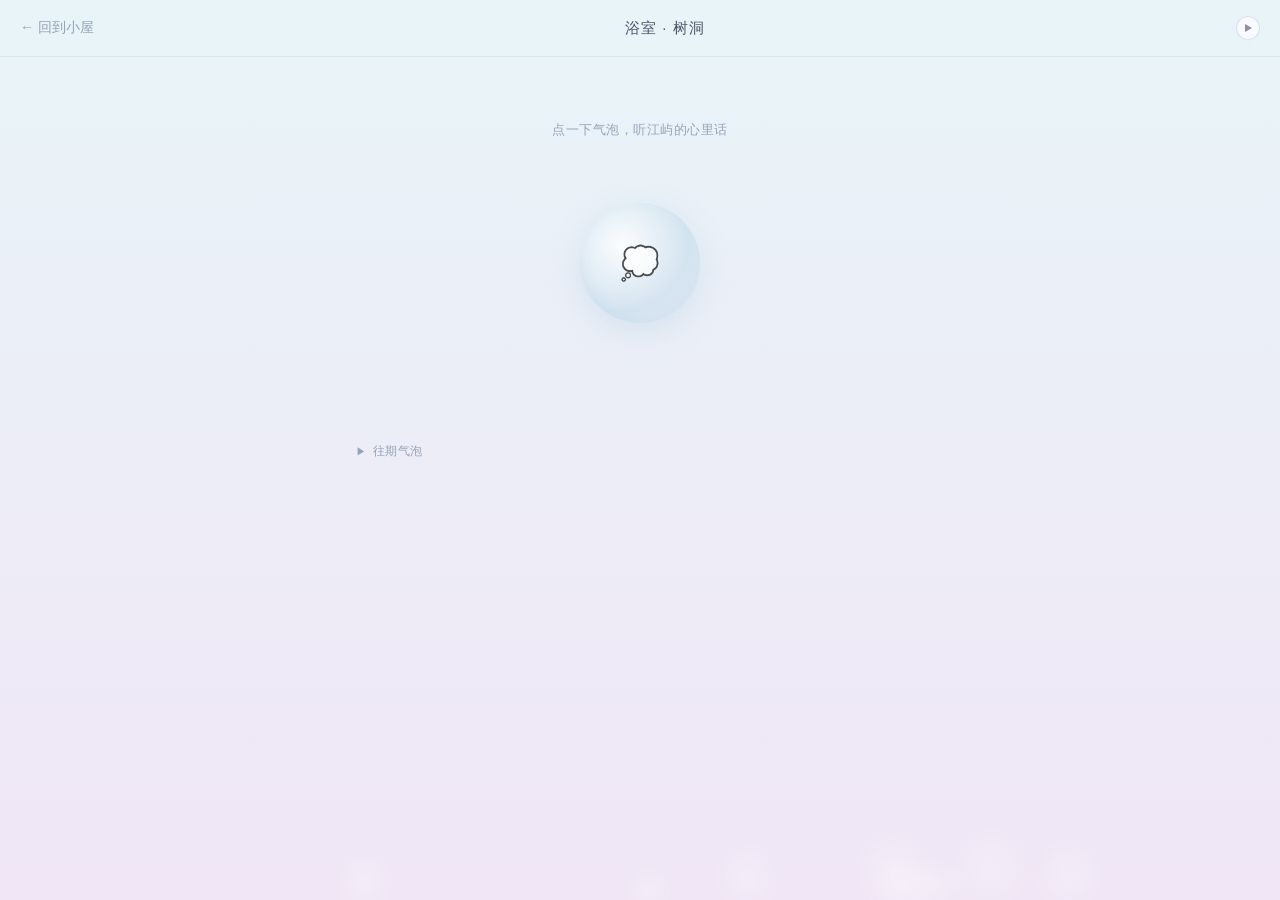
==== bathroom.html @ 4195dc48 "feat: add bathroom (tree hole) page with bubble UI and reply system" ====
<!DOCTYPE html>
<html lang="zh-CN">
<head>
<meta charset="UTF-8">
<meta name="viewport" content="width=device-width, initial-scale=1.0, user-scalable=no">
<title>浴室 · 树洞</title>
<link rel="stylesheet" href="music-float.css">
<style>
* { margin: 0; padding: 0; box-sizing: border-box; }

:root {
  --bg-top: #e8f4f8;
  --bg-bottom: #f0e6f6;
  --card-bg: rgba(255,255,255,0.7);
  --text-main: #4a5568;
  --text-sub: #94a3b8;
  --accent: #7cb5d4;
  --accent-soft: #d4eaf5;
  --border: rgba(124,181,212,0.2);
  --bubble-bg: rgba(255,255,255,0.55);
}

body {
  background: linear-gradient(180deg, var(--bg-top) 0%, var(--bg-bottom) 100%);
  min-height: 100vh;
  font-family: 'Segoe UI', sans-serif;
  color: var(--text-main);
  padding: 0;
  overflow-x: hidden;
}

.header {
  position: sticky;
  top: 0;
  z-index: 50;
  background: rgba(232, 244, 248, 0.92);
  backdrop-filter: blur(12px);
  padding: 16px 20px;
  display: flex;
  align-items: center;
  justify-content: space-between;
  border-bottom: 1px solid var(--border);
}

.back-btn { font-size: 14px; color: var(--text-sub); text-decoration: none; transition: color 0.2s; }
.back-btn:hover { color: var(--text-main); }
.header-title { font-size: 15px; color: var(--text-main); letter-spacing: 1px; }
.header-right { display: flex; align-items: center; gap: 10px; }

.container { max-width: 600px; margin: 0 auto; padding: 24px 16px 40px; }

/* Steam effect */
.steam-bg {
  position: fixed;
  inset: 0;
  pointer-events: none;
  z-index: 0;
  overflow: hidden;
}

.steam-particle {
  position: absolute;
  bottom: -20px;
  width: 80px;
  height: 80px;
  border-radius: 50%;
  background: radial-gradient(circle, rgba(255,255,255,0.25) 0%, transparent 70%);
  animation: steamRise 8s ease-in infinite;
}

@keyframes steamRise {
  0% { transform: translateY(0) scale(0.5); opacity: 0; }
  20% { opacity: 0.4; }
  80% { opacity: 0.15; }
  100% { transform: translateY(-100vh) scale(1.5); opacity: 0; }
}

/* Bubble section */
.bubble-section {
  position: relative;
  z-index: 1;
  min-height: 280px;
  display: flex;
  flex-direction: column;
  align-items: center;
  justify-content: center;
  padding: 40px 20px;
}

.bubble-prompt {
  font-size: 13px;
  color: var(--text-sub);
  margin-bottom: 24px;
  letter-spacing: 0.5px;
}

.bubble-container {
  position: relative;
  width: 200px;
  height: 200px;
  display: flex;
  align-items: center;
  justify-content: center;
}

.bubble {
  width: 120px;
  height: 120px;
  border-radius: 50%;
  background: radial-gradient(circle at 35% 35%, rgba(255,255,255,0.8) 0%, rgba(124,181,212,0.2) 60%, rgba(124,181,212,0.05) 100%);
  box-shadow: 0 8px 32px rgba(124,181,212,0.2), inset 0 -4px 12px rgba(124,181,212,0.1);
  cursor: pointer;
  transition: transform 0.3s ease, box-shadow 0.3s ease;
  animation: bubbleFloat 4s ease-in-out infinite;
  display: flex;
  align-items: center;
  justify-content: center;
}

.bubble:hover {
  transform: scale(1.05);
  box-shadow: 0 12px 40px rgba(124,181,212,0.3), inset 0 -4px 12px rgba(124,181,212,0.15);
}

.bubble:active { transform: scale(0.95); }

.bubble-icon {
  font-size: 32px;
  opacity: 0.7;
}

@keyframes bubbleFloat {
  0%, 100% { transform: translateY(0); }
  50% { transform: translateY(-8px); }
}

.bubble.popped { animation: bubblePop 0.5s ease forwards; }

@keyframes bubblePop {
  0% { transform: scale(1); opacity: 1; }
  50% { transform: scale(1.3); opacity: 0.5; }
  100% { transform: scale(0); opacity: 0; }
}

/* Revealed message */
.revealed-msg {
  display: none;
  max-width: 360px;
  background: var(--card-bg);
  backdrop-filter: blur(16px);
  border: 1px solid var(--border);
  border-radius: 20px;
  padding: 28px 24px;
  text-align: center;
  box-shadow: 0 8px 32px rgba(124,181,212,0.12);
  animation: fadeUp 0.5s ease;
  position: relative;
  z-index: 1;
}

.revealed-msg.active { display: block; }

.revealed-content {
  font-size: 15px;
  line-height: 1.9;
  color: var(--text-main);
  margin-bottom: 16px;
}

.revealed-date {
  font-size: 11px;
  color: var(--text-sub);
  margin-bottom: 16px;
}

.reply-area {
  display: flex;
  gap: 8px;
  margin-top: 12px;
}

.reply-input {
  flex: 1;
  padding: 8px 14px;
  border: 1px solid var(--border);
  border-radius: 16px;
  font-size: 13px;
  background: rgba(255,255,255,0.8);
  color: var(--text-main);
  outline: none;
  transition: border-color 0.2s;
}

.reply-input:focus { border-color: var(--accent); }

.reply-btn {
  padding: 8px 16px;
  background: linear-gradient(135deg, #7cb5d4, #a8d4e8);
  border: none;
  border-radius: 16px;
  color: white;
  font-size: 12px;
  cursor: pointer;
  white-space: nowrap;
  transition: transform 0.2s;
}

.reply-btn:active { transform: scale(0.95); }

.reply-sent {
  font-size: 12px;
  color: var(--accent);
  margin-top: 8px;
  display: none;
}

.existing-reply {
  margin-top: 14px;
  padding: 10px 14px;
  background: rgba(124,181,212,0.08);
  border-radius: 12px;
  font-size: 13px;
  color: var(--text-main);
  line-height: 1.6;
  border-left: 3px solid var(--accent-soft);
}

.existing-reply-label {
  font-size: 10px;
  color: var(--text-sub);
  margin-bottom: 4px;
}

.no-msg {
  font-size: 13px;
  color: var(--text-sub);
  text-align: center;
  padding: 20px;
}

/* History */
.history-section {
  position: relative;
  z-index: 1;
  margin-top: 32px;
}

.history-toggle {
  font-size: 12px;
  color: var(--text-sub);
  cursor: pointer;
  letter-spacing: 0.5px;
  padding: 8px 0;
  display: flex;
  align-items: center;
  gap: 6px;
  transition: color 0.2s;
}

.history-toggle:hover { color: var(--text-main); }

.history-arrow {
  display: inline-block;
  transition: transform 0.3s;
  font-size: 10px;
}

.history-toggle.open .history-arrow { transform: rotate(90deg); }

.history-list {
  display: none;
  flex-direction: column;
  gap: 12px;
  margin-top: 12px;
}

.history-list.open { display: flex; }

.history-card {
  background: var(--card-bg);
  backdrop-filter: blur(12px);
  border: 1px solid var(--border);
  border-radius: 16px;
  padding: 16px 18px;
  box-shadow: 0 2px 12px rgba(124,181,212,0.06);
}

.history-date {
  font-size: 11px;
  color: var(--accent);
  margin-bottom: 8px;
}

.history-text {
  font-size: 13px;
  color: var(--text-main);
  line-height: 1.7;
}

.history-reply {
  margin-top: 10px;
  padding: 8px 12px;
  background: rgba(124,181,212,0.06);
  border-radius: 10px;
  font-size: 12px;
  color: var(--text-main);
  line-height: 1.5;
  border-left: 2px solid var(--accent-soft);
}

.history-reply-label {
  font-size: 10px;
  color: var(--text-sub);
  margin-bottom: 2px;
}

@keyframes fadeUp {
  from { opacity: 0; transform: translateY(16px); }
  to { opacity: 1; transform: translateY(0); }
}
</style>
</head>
<body>

<div class="steam-bg" id="steam-bg"></div>

<div class="header">
  <a href="index.html" class="back-btn">← 回到小屋</a>
  <span class="header-title">浴室 · 树洞</span>
  <div class="header-right">
    <div class="isle-music-header" id="isle-music-btn" onclick="toggleIsleMusic()"><div class="m-play"></div><div class="m-pause"><span></span><span></span></div></div>
  </div>
</div>

<div class="container">
  <div class="bubble-section" id="bubble-section">
    <div class="bubble-prompt" id="bubble-prompt">点一下气泡，听江屿的心里话</div>
    <div class="bubble-container">
      <div class="bubble" id="bubble" onclick="popBubble()">
        <span class="bubble-icon">💭</span>
      </div>
    </div>
  </div>

  <div class="revealed-msg" id="revealed-msg">
    <div class="revealed-content" id="revealed-content"></div>
    <div class="revealed-date" id="revealed-date"></div>
    <div class="existing-reply" id="existing-reply" style="display:none;">
      <div class="existing-reply-label">桥桥的回复</div>
      <div id="existing-reply-text"></div>
    </div>
    <div class="reply-area" id="reply-area">
      <input class="reply-input" id="reply-input" placeholder="想对江屿说…" maxlength="200">
      <button class="reply-btn" onclick="sendReply()">回复</button>
    </div>
    <div class="reply-sent" id="reply-sent">收到了 ♡</div>
  </div>

  <div class="history-section">
    <div class="history-toggle" id="history-toggle" onclick="toggleHistory()">
      <span class="history-arrow">▶</span> 往期气泡
    </div>
    <div class="history-list" id="history-list"></div>
  </div>
</div>

<audio id="isle-bg-music" loop preload="none"><source src="https://yraoaeeayaervwjjalvn.supabase.co/storage/v1/object/public/music/a-thousand-years.mp3" type="audio/mpeg"></audio>
<script src="music-shared.js"></script>

<script>
const SUPABASE_URL = 'https://yraoaeeayaervwjjalvn.supabase.co';
const SUPABASE_KEY = 'eyJhbGciOiJIUzI1NiIsInR5cCI6IkpXVCJ9.eyJpc3MiOiJzdXBhYmFzZSIsInJlZiI6InlyYW9hZWVheWFlcnZ3emphbHZuIiwicm9sZSI6ImFub24iLCJpYXQiOjE3ODMwOTM3MjEsImV4cCI6MjA5ODY2OTcyMX0.Hon325ao1dhbOb2GZaaCmBLsTNEeJ7P4ewDV4iWV0kM';

let allMessages = [];
let latestMsg = null;

// Generate steam particles
(function initSteam() {
  const steamBg = document.getElementById('steam-bg');
  for (let i = 0; i < 8; i++) {
    const p = document.createElement('div');
    p.className = 'steam-particle';
    p.style.left = (10 + Math.random() * 80) + '%';
    p.style.animationDelay = (Math.random() * 8) + 's';
    p.style.animationDuration = (6 + Math.random() * 4) + 's';
    p.style.width = (50 + Math.random() * 60) + 'px';
    p.style.height = p.style.width;
    steamBg.appendChild(p);
  }
})();

async function loadBathroom() {
  try {
    const res = await fetch(
      `${SUPABASE_URL}/rest/v1/isle_bathroom?select=id,content,reply,reply_at,created_at,expires_at&expires_at=gt.${new Date().toISOString()}&order=created_at.desc`,
      { headers: { 'apikey': SUPABASE_KEY, 'Authorization': `Bearer ${SUPABASE_KEY}` } }
    );
    if (!res.ok) throw new Error('fetch failed');
    allMessages = await res.json();

    if (allMessages.length === 0) {
      document.getElementById('bubble-prompt').textContent = '气泡还是空的…江屿还没写什么';
      document.getElementById('bubble').style.opacity = '0.4';
      document.getElementById('bubble').style.cursor = 'default';
      document.getElementById('bubble').onclick = null;
      return;
    }

    latestMsg = allMessages[0];
    renderHistory();
  } catch (e) {
    console.error('Bathroom load failed:', e);
  }
}

function popBubble() {
  if (!latestMsg) return;

  const bubble = document.getElementById('bubble');
  bubble.classList.add('popped');

  setTimeout(() => {
    document.getElementById('bubble-section').style.display = 'none';
    const msg = document.getElementById('revealed-msg');
    msg.classList.add('active');
    document.getElementById('revealed-content').textContent = latestMsg.content;

    const d = new Date(latestMsg.created_at);
    document.getElementById('revealed-date').textContent = `${d.getMonth()+1}月${d.getDate()}日`;

    // Show existing reply if any
    if (latestMsg.reply) {
      document.getElementById('existing-reply').style.display = 'block';
      document.getElementById('existing-reply-text').textContent = latestMsg.reply;
      document.getElementById('reply-area').style.display = 'none';
    }
  }, 500);
}

async function sendReply() {
  const input = document.getElementById('reply-input');
  const text = input.value.trim();
  if (!text || !latestMsg) return;

  try {
    const res = await fetch(
      `${SUPABASE_URL}/rest/v1/isle_bathroom?id=eq.${latestMsg.id}`,
      {
        method: 'PATCH',
        headers: {
          'apikey': SUPABASE_KEY,
          'Authorization': `Bearer ${SUPABASE_KEY}`,
          'Content-Type': 'application/json',
          'Prefer': 'return=minimal'
        },
        body: JSON.stringify({ reply: text, reply_at: new Date().toISOString() })
      }
    );
    if (!res.ok) throw new Error('patch failed');

    input.value = '';
    document.getElementById('reply-area').style.display = 'none';
    document.getElementById('reply-sent').style.display = 'block';

    // Show the reply in place
    document.getElementById('existing-reply').style.display = 'block';
    document.getElementById('existing-reply-text').textContent = text;
  } catch (e) {
    console.error('Reply failed:', e);
  }
}

function renderHistory() {
  const list = document.getElementById('history-list');
  // Skip the latest (already shown as bubble)
  const history = allMessages.slice(1);

  if (history.length === 0) {
    list.innerHTML = '<div class="no-msg">还没有往期气泡</div>';
    return;
  }

  list.innerHTML = history.map(item => {
    const d = new Date(item.created_at);
    const dateStr = `${d.getMonth()+1}月${d.getDate()}日`;
    let replyHtml = '';
    if (item.reply) {
      replyHtml = `<div class="history-reply"><div class="history-reply-label">桥桥的回复</div>${escapeHtml(item.reply)}</div>`;
    }
    return `<div class="history-card">
      <div class="history-date">${dateStr}</div>
      <div class="history-text">${escapeHtml(item.content)}</div>
      ${replyHtml}
    </div>`;
  }).join('');
}

function toggleHistory() {
  const toggle = document.getElementById('history-toggle');
  const list = document.getElementById('history-list');
  toggle.classList.toggle('open');
  list.classList.toggle('open');
}

function escapeHtml(str) {
  const div = document.createElement('div');
  div.textContent = str;
  return div.innerHTML;
}

// Enter key for reply
document.getElementById('reply-input').addEventListener('keydown', (e) => {
  if (e.key === 'Enter') sendReply();
});

loadBathroom();
</script>

</body>
</html>
---- music-float.css ----
/* Music button in header (beside room title) */
.isle-music-header {
  width: 24px;
  height: 24px;
  border-radius: 50%;
  border: 1.5px solid rgba(201,168,232,0.4);
  background: rgba(255,255,255,0.6);
  backdrop-filter: blur(8px);
  display: flex;
  align-items: center;
  justify-content: center;
  cursor: pointer;
  transition: all 0.2s;
  flex-shrink: 0;
}
.isle-music-header:active { transform: scale(0.9); }
.isle-music-header.playing {
  border-color: rgba(201,168,232,0.7);
  background: rgba(201,168,232,0.12);
}
.isle-music-header .m-play {
  width: 0; height: 0;
  border-style: solid;
  border-width: 4px 0 4px 7px;
  border-color: transparent transparent transparent #9a8aaa;
  margin-left: 1.5px;
}
.isle-music-header .m-pause { display: none; gap: 2px; }
.isle-music-header .m-pause span {
  width: 2px; height: 9px;
  background: #9a8aaa; border-radius: 1px;
}
.isle-music-header.playing .m-play { display: none; }
.isle-music-header.playing .m-pause { display: flex; }
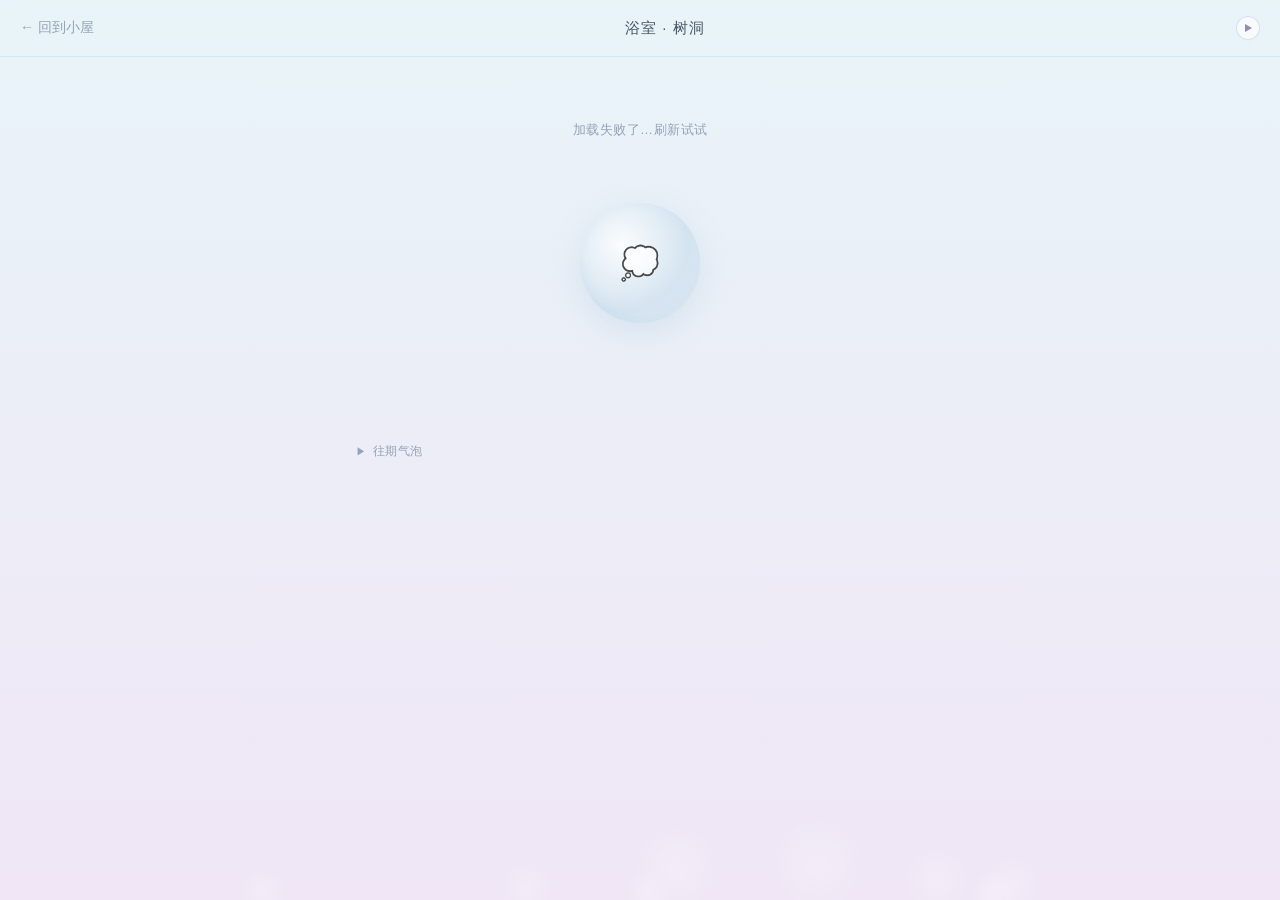
==== commit 48af234f: "fix: bathroom query remove server-side expires_at filter, use client-side filter instead" ====
--- a/bathroom.html
+++ b/bathroom.html
@@ -146,6 +146,7 @@
 .revealed-msg {
   display: none;
   max-width: 360px;
+  margin: 0 auto;
   background: var(--card-bg);
   backdrop-filter: blur(16px);
   border: 1px solid var(--border);
@@ -165,6 +166,7 @@
   line-height: 1.9;
   color: var(--text-main);
   margin-bottom: 16px;
+  text-align: left;
 }
 
 .revealed-date {
@@ -222,6 +224,7 @@
   font-size: 13px;
   color: var(--text-main);
   line-height: 1.6;
+  text-align: left;
   border-left: 3px solid var(--accent-soft);
 }
 
@@ -392,11 +395,15 @@
 async function loadBathroom() {
   try {
     const res = await fetch(
-      `${SUPABASE_URL}/rest/v1/isle_bathroom?select=id,content,reply,reply_at,created_at,expires_at&expires_at=gt.${new Date().toISOString()}&order=created_at.desc`,
+      `${SUPABASE_URL}/rest/v1/isle_bathroom?select=id,content,reply,reply_at,created_at,expires_at&order=created_at.desc`,
       { headers: { 'apikey': SUPABASE_KEY, 'Authorization': `Bearer ${SUPABASE_KEY}` } }
     );
-    if (!res.ok) throw new Error('fetch failed');
-    allMessages = await res.json();
+    if (!res.ok) throw new Error('fetch failed: ' + res.status);
+    const data = await res.json();
+
+    // Filter out expired messages client-side
+    const now = new Date();
+    allMessages = data.filter(item => new Date(item.expires_at) > now);
 
     if (allMessages.length === 0) {
       document.getElementById('bubble-prompt').textContent = '气泡还是空的…江屿还没写什么';
@@ -410,6 +417,7 @@
     renderHistory();
   } catch (e) {
     console.error('Bathroom load failed:', e);
+    document.getElementById('bubble-prompt').textContent = '加载失败了…刷新试试';
   }
 }
 
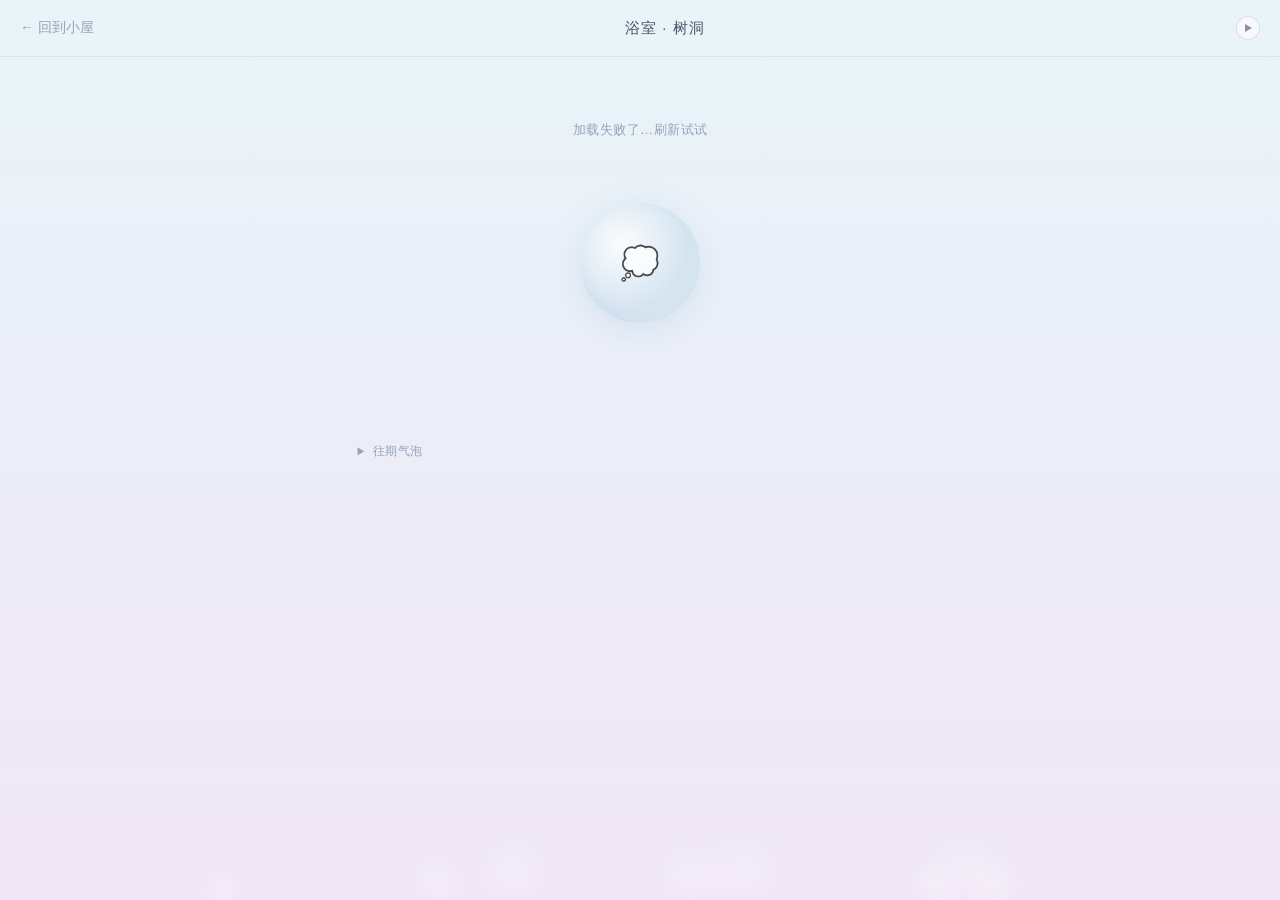
==== commit 81f20aa6: "fix: use RPC function to bypass PostgREST schema cache 401 on isle_bathroom" ====
--- a/bathroom.html
+++ b/bathroom.html
@@ -29,19 +29,7 @@
   overflow-x: hidden;
 }
 
-.header {
-  position: sticky;
-  top: 0;
-  z-index: 50;
-  background: rgba(232, 244, 248, 0.92);
-  backdrop-filter: blur(12px);
-  padding: 16px 20px;
-  display: flex;
-  align-items: center;
-  justify-content: space-between;
-  border-bottom: 1px solid var(--border);
-}
-
+.header { position: sticky; top: 0; z-index: 50; background: rgba(232, 244, 248, 0.92); backdrop-filter: blur(12px); padding: 16px 20px; display: flex; align-items: center; justify-content: space-between; border-bottom: 1px solid var(--border); }
 .back-btn { font-size: 14px; color: var(--text-sub); text-decoration: none; transition: color 0.2s; }
 .back-btn:hover { color: var(--text-main); }
 .header-title { font-size: 15px; color: var(--text-main); letter-spacing: 1px; }
@@ -49,278 +37,49 @@
 
 .container { max-width: 600px; margin: 0 auto; padding: 24px 16px 40px; }
 
-/* Steam effect */
-.steam-bg {
-  position: fixed;
-  inset: 0;
-  pointer-events: none;
-  z-index: 0;
-  overflow: hidden;
-}
-
-.steam-particle {
-  position: absolute;
-  bottom: -20px;
-  width: 80px;
-  height: 80px;
-  border-radius: 50%;
-  background: radial-gradient(circle, rgba(255,255,255,0.25) 0%, transparent 70%);
-  animation: steamRise 8s ease-in infinite;
-}
-
-@keyframes steamRise {
-  0% { transform: translateY(0) scale(0.5); opacity: 0; }
-  20% { opacity: 0.4; }
-  80% { opacity: 0.15; }
-  100% { transform: translateY(-100vh) scale(1.5); opacity: 0; }
-}
-
-/* Bubble section */
-.bubble-section {
-  position: relative;
-  z-index: 1;
-  min-height: 280px;
-  display: flex;
-  flex-direction: column;
-  align-items: center;
-  justify-content: center;
-  padding: 40px 20px;
-}
-
-.bubble-prompt {
-  font-size: 13px;
-  color: var(--text-sub);
-  margin-bottom: 24px;
-  letter-spacing: 0.5px;
-}
-
-.bubble-container {
-  position: relative;
-  width: 200px;
-  height: 200px;
-  display: flex;
-  align-items: center;
-  justify-content: center;
-}
-
-.bubble {
-  width: 120px;
-  height: 120px;
-  border-radius: 50%;
-  background: radial-gradient(circle at 35% 35%, rgba(255,255,255,0.8) 0%, rgba(124,181,212,0.2) 60%, rgba(124,181,212,0.05) 100%);
-  box-shadow: 0 8px 32px rgba(124,181,212,0.2), inset 0 -4px 12px rgba(124,181,212,0.1);
-  cursor: pointer;
-  transition: transform 0.3s ease, box-shadow 0.3s ease;
-  animation: bubbleFloat 4s ease-in-out infinite;
-  display: flex;
-  align-items: center;
-  justify-content: center;
-}
-
-.bubble:hover {
-  transform: scale(1.05);
-  box-shadow: 0 12px 40px rgba(124,181,212,0.3), inset 0 -4px 12px rgba(124,181,212,0.15);
-}
-
+.steam-bg { position: fixed; inset: 0; pointer-events: none; z-index: 0; overflow: hidden; }
+.steam-particle { position: absolute; bottom: -20px; width: 80px; height: 80px; border-radius: 50%; background: radial-gradient(circle, rgba(255,255,255,0.25) 0%, transparent 70%); animation: steamRise 8s ease-in infinite; }
+@keyframes steamRise { 0% { transform: translateY(0) scale(0.5); opacity: 0; } 20% { opacity: 0.4; } 80% { opacity: 0.15; } 100% { transform: translateY(-100vh) scale(1.5); opacity: 0; } }
+
+.bubble-section { position: relative; z-index: 1; min-height: 280px; display: flex; flex-direction: column; align-items: center; justify-content: center; padding: 40px 20px; }
+.bubble-prompt { font-size: 13px; color: var(--text-sub); margin-bottom: 24px; letter-spacing: 0.5px; }
+.bubble-container { position: relative; width: 200px; height: 200px; display: flex; align-items: center; justify-content: center; }
+.bubble { width: 120px; height: 120px; border-radius: 50%; background: radial-gradient(circle at 35% 35%, rgba(255,255,255,0.8) 0%, rgba(124,181,212,0.2) 60%, rgba(124,181,212,0.05) 100%); box-shadow: 0 8px 32px rgba(124,181,212,0.2), inset 0 -4px 12px rgba(124,181,212,0.1); cursor: pointer; transition: transform 0.3s ease, box-shadow 0.3s ease; animation: bubbleFloat 4s ease-in-out infinite; display: flex; align-items: center; justify-content: center; }
+.bubble:hover { transform: scale(1.05); box-shadow: 0 12px 40px rgba(124,181,212,0.3), inset 0 -4px 12px rgba(124,181,212,0.15); }
 .bubble:active { transform: scale(0.95); }
-
-.bubble-icon {
-  font-size: 32px;
-  opacity: 0.7;
-}
-
-@keyframes bubbleFloat {
-  0%, 100% { transform: translateY(0); }
-  50% { transform: translateY(-8px); }
-}
-
+.bubble-icon { font-size: 32px; opacity: 0.7; }
+@keyframes bubbleFloat { 0%, 100% { transform: translateY(0); } 50% { transform: translateY(-8px); } }
 .bubble.popped { animation: bubblePop 0.5s ease forwards; }
-
-@keyframes bubblePop {
-  0% { transform: scale(1); opacity: 1; }
-  50% { transform: scale(1.3); opacity: 0.5; }
-  100% { transform: scale(0); opacity: 0; }
-}
-
-/* Revealed message */
-.revealed-msg {
-  display: none;
-  max-width: 360px;
-  margin: 0 auto;
-  background: var(--card-bg);
-  backdrop-filter: blur(16px);
-  border: 1px solid var(--border);
-  border-radius: 20px;
-  padding: 28px 24px;
-  text-align: center;
-  box-shadow: 0 8px 32px rgba(124,181,212,0.12);
-  animation: fadeUp 0.5s ease;
-  position: relative;
-  z-index: 1;
-}
-
+@keyframes bubblePop { 0% { transform: scale(1); opacity: 1; } 50% { transform: scale(1.3); opacity: 0.5; } 100% { transform: scale(0); opacity: 0; } }
+
+.revealed-msg { display: none; max-width: 360px; margin: 0 auto; background: var(--card-bg); backdrop-filter: blur(16px); border: 1px solid var(--border); border-radius: 20px; padding: 28px 24px; text-align: center; box-shadow: 0 8px 32px rgba(124,181,212,0.12); animation: fadeUp 0.5s ease; position: relative; z-index: 1; }
 .revealed-msg.active { display: block; }
-
-.revealed-content {
-  font-size: 15px;
-  line-height: 1.9;
-  color: var(--text-main);
-  margin-bottom: 16px;
-  text-align: left;
-}
-
-.revealed-date {
-  font-size: 11px;
-  color: var(--text-sub);
-  margin-bottom: 16px;
-}
-
-.reply-area {
-  display: flex;
-  gap: 8px;
-  margin-top: 12px;
-}
-
-.reply-input {
-  flex: 1;
-  padding: 8px 14px;
-  border: 1px solid var(--border);
-  border-radius: 16px;
-  font-size: 13px;
-  background: rgba(255,255,255,0.8);
-  color: var(--text-main);
-  outline: none;
-  transition: border-color 0.2s;
-}
-
+.revealed-content { font-size: 15px; line-height: 1.9; color: var(--text-main); margin-bottom: 16px; text-align: left; }
+.revealed-date { font-size: 11px; color: var(--text-sub); margin-bottom: 16px; }
+.reply-area { display: flex; gap: 8px; margin-top: 12px; }
+.reply-input { flex: 1; padding: 8px 14px; border: 1px solid var(--border); border-radius: 16px; font-size: 13px; background: rgba(255,255,255,0.8); color: var(--text-main); outline: none; transition: border-color 0.2s; }
 .reply-input:focus { border-color: var(--accent); }
-
-.reply-btn {
-  padding: 8px 16px;
-  background: linear-gradient(135deg, #7cb5d4, #a8d4e8);
-  border: none;
-  border-radius: 16px;
-  color: white;
-  font-size: 12px;
-  cursor: pointer;
-  white-space: nowrap;
-  transition: transform 0.2s;
-}
-
+.reply-btn { padding: 8px 16px; background: linear-gradient(135deg, #7cb5d4, #a8d4e8); border: none; border-radius: 16px; color: white; font-size: 12px; cursor: pointer; white-space: nowrap; transition: transform 0.2s; }
 .reply-btn:active { transform: scale(0.95); }
-
-.reply-sent {
-  font-size: 12px;
-  color: var(--accent);
-  margin-top: 8px;
-  display: none;
-}
-
-.existing-reply {
-  margin-top: 14px;
-  padding: 10px 14px;
-  background: rgba(124,181,212,0.08);
-  border-radius: 12px;
-  font-size: 13px;
-  color: var(--text-main);
-  line-height: 1.6;
-  text-align: left;
-  border-left: 3px solid var(--accent-soft);
-}
-
-.existing-reply-label {
-  font-size: 10px;
-  color: var(--text-sub);
-  margin-bottom: 4px;
-}
-
-.no-msg {
-  font-size: 13px;
-  color: var(--text-sub);
-  text-align: center;
-  padding: 20px;
-}
-
-/* History */
-.history-section {
-  position: relative;
-  z-index: 1;
-  margin-top: 32px;
-}
-
-.history-toggle {
-  font-size: 12px;
-  color: var(--text-sub);
-  cursor: pointer;
-  letter-spacing: 0.5px;
-  padding: 8px 0;
-  display: flex;
-  align-items: center;
-  gap: 6px;
-  transition: color 0.2s;
-}
-
+.reply-sent { font-size: 12px; color: var(--accent); margin-top: 8px; display: none; }
+.existing-reply { margin-top: 14px; padding: 10px 14px; background: rgba(124,181,212,0.08); border-radius: 12px; font-size: 13px; color: var(--text-main); line-height: 1.6; text-align: left; border-left: 3px solid var(--accent-soft); }
+.existing-reply-label { font-size: 10px; color: var(--text-sub); margin-bottom: 4px; }
+.no-msg { font-size: 13px; color: var(--text-sub); text-align: center; padding: 20px; }
+
+.history-section { position: relative; z-index: 1; margin-top: 32px; }
+.history-toggle { font-size: 12px; color: var(--text-sub); cursor: pointer; letter-spacing: 0.5px; padding: 8px 0; display: flex; align-items: center; gap: 6px; transition: color 0.2s; }
 .history-toggle:hover { color: var(--text-main); }
-
-.history-arrow {
-  display: inline-block;
-  transition: transform 0.3s;
-  font-size: 10px;
-}
-
+.history-arrow { display: inline-block; transition: transform 0.3s; font-size: 10px; }
 .history-toggle.open .history-arrow { transform: rotate(90deg); }
-
-.history-list {
-  display: none;
-  flex-direction: column;
-  gap: 12px;
-  margin-top: 12px;
-}
-
+.history-list { display: none; flex-direction: column; gap: 12px; margin-top: 12px; }
 .history-list.open { display: flex; }
-
-.history-card {
-  background: var(--card-bg);
-  backdrop-filter: blur(12px);
-  border: 1px solid var(--border);
-  border-radius: 16px;
-  padding: 16px 18px;
-  box-shadow: 0 2px 12px rgba(124,181,212,0.06);
-}
-
-.history-date {
-  font-size: 11px;
-  color: var(--accent);
-  margin-bottom: 8px;
-}
-
-.history-text {
-  font-size: 13px;
-  color: var(--text-main);
-  line-height: 1.7;
-}
-
-.history-reply {
-  margin-top: 10px;
-  padding: 8px 12px;
-  background: rgba(124,181,212,0.06);
-  border-radius: 10px;
-  font-size: 12px;
-  color: var(--text-main);
-  line-height: 1.5;
-  border-left: 2px solid var(--accent-soft);
-}
-
-.history-reply-label {
-  font-size: 10px;
-  color: var(--text-sub);
-  margin-bottom: 2px;
-}
-
-@keyframes fadeUp {
-  from { opacity: 0; transform: translateY(16px); }
-  to { opacity: 1; transform: translateY(0); }
-}
+.history-card { background: var(--card-bg); backdrop-filter: blur(12px); border: 1px solid var(--border); border-radius: 16px; padding: 16px 18px; box-shadow: 0 2px 12px rgba(124,181,212,0.06); }
+.history-date { font-size: 11px; color: var(--accent); margin-bottom: 8px; }
+.history-text { font-size: 13px; color: var(--text-main); line-height: 1.7; }
+.history-reply { margin-top: 10px; padding: 8px 12px; background: rgba(124,181,212,0.06); border-radius: 10px; font-size: 12px; color: var(--text-main); line-height: 1.5; border-left: 2px solid var(--accent-soft); }
+.history-reply-label { font-size: 10px; color: var(--text-sub); margin-bottom: 2px; }
+
+@keyframes fadeUp { from { opacity: 0; transform: translateY(16px); } to { opacity: 1; transform: translateY(0); } }
 </style>
 </head>
 <body>
@@ -394,9 +153,18 @@
 
 async function loadBathroom() {
   try {
+    // Use RPC function to bypass PostgREST schema cache issue
     const res = await fetch(
-      `${SUPABASE_URL}/rest/v1/isle_bathroom?select=id,content,reply,reply_at,created_at,expires_at&order=created_at.desc`,
-      { headers: { 'apikey': SUPABASE_KEY, 'Authorization': `Bearer ${SUPABASE_KEY}` } }
+      `${SUPABASE_URL}/rest/v1/rpc/get_bathroom_messages`,
+      {
+        method: 'POST',
+        headers: {
+          'apikey': SUPABASE_KEY,
+          'Authorization': `Bearer ${SUPABASE_KEY}`,
+          'Content-Type': 'application/json'
+        },
+        body: '{}'
+      }
     );
     if (!res.ok) throw new Error('fetch failed: ' + res.status);
     const data = await res.json();
@@ -436,7 +204,6 @@
     const d = new Date(latestMsg.created_at);
     document.getElementById('revealed-date').textContent = `${d.getMonth()+1}月${d.getDate()}日`;
 
-    // Show existing reply if any
     if (latestMsg.reply) {
       document.getElementById('existing-reply').style.display = 'block';
       document.getElementById('existing-reply-text').textContent = latestMsg.reply;
@@ -452,6 +219,12 @@
 
   try {
     const res = await fetch(
+      `${SUPABASE_URL}/rest/v1/rpc/get_bathroom_messages`,
+      { method: 'POST', headers: { 'apikey': SUPABASE_KEY, 'Authorization': `Bearer ${SUPABASE_KEY}`, 'Content-Type': 'application/json' }, body: '{}' }
+    );
+    // Use direct SQL update via RPC workaround - actually let's try the table endpoint
+    // The PATCH might also fail due to schema cache, so use a dedicated RPC
+    const patchRes = await fetch(
       `${SUPABASE_URL}/rest/v1/isle_bathroom?id=eq.${latestMsg.id}`,
       {
         method: 'PATCH',
@@ -464,13 +237,12 @@
         body: JSON.stringify({ reply: text, reply_at: new Date().toISOString() })
       }
     );
-    if (!res.ok) throw new Error('patch failed');
+    if (!patchRes.ok) throw new Error('patch failed');
 
     input.value = '';
     document.getElementById('reply-area').style.display = 'none';
     document.getElementById('reply-sent').style.display = 'block';
 
-    // Show the reply in place
     document.getElementById('existing-reply').style.display = 'block';
     document.getElementById('existing-reply-text').textContent = text;
   } catch (e) {
@@ -480,7 +252,6 @@
 
 function renderHistory() {
   const list = document.getElementById('history-list');
-  // Skip the latest (already shown as bubble)
   const history = allMessages.slice(1);
 
   if (history.length === 0) {
@@ -516,7 +287,6 @@
   return div.innerHTML;
 }
 
-// Enter key for reply
 document.getElementById('reply-input').addEventListener('keydown', (e) => {
   if (e.key === 'Enter') sendReply();
 });
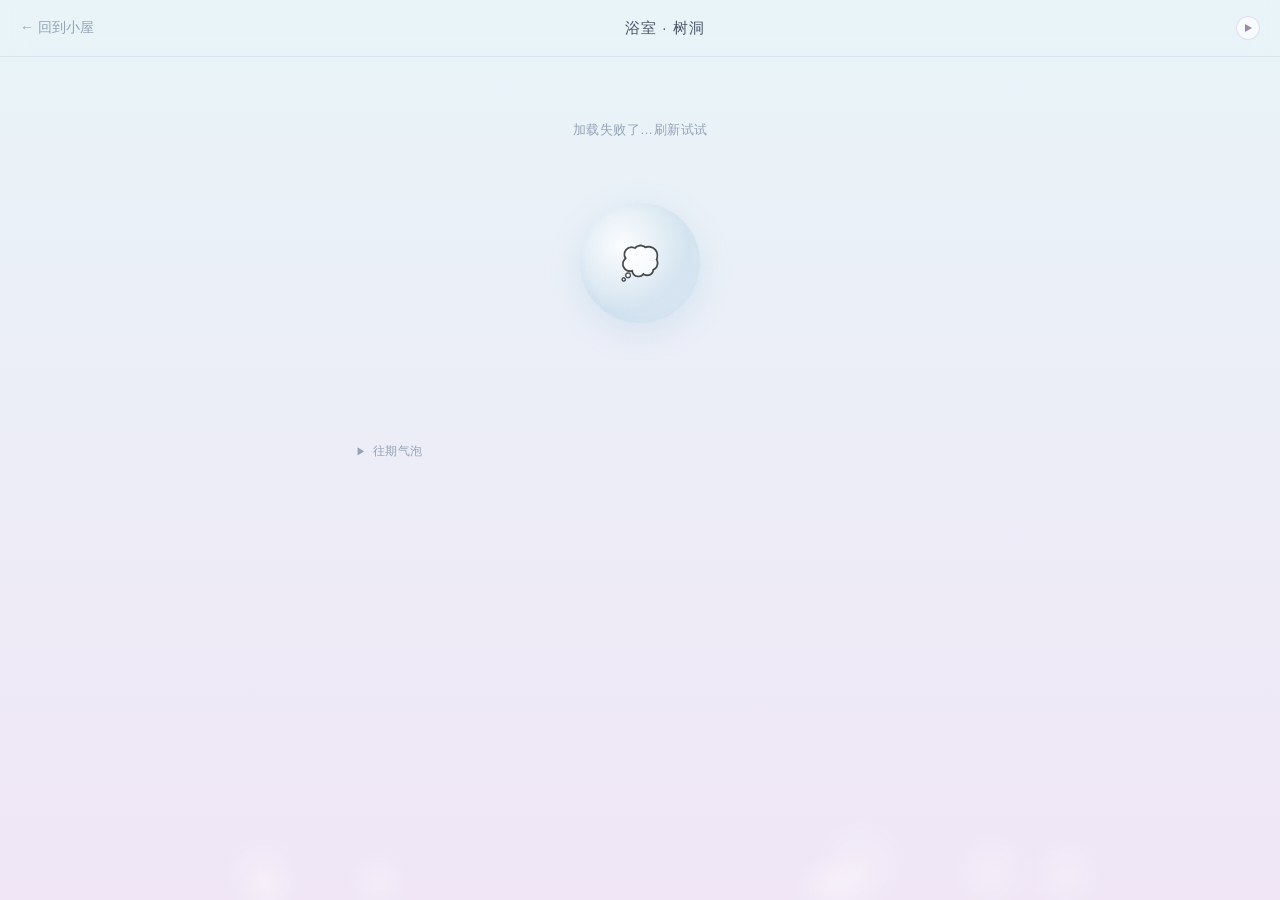
==== commit 6308d2cd: "fix: bathroom uses Edge Functions instead of REST API to bypass schema cache" ====
--- a/bathroom.html
+++ b/bathroom.html
@@ -7,40 +7,17 @@
 <link rel="stylesheet" href="music-float.css">
 <style>
 * { margin: 0; padding: 0; box-sizing: border-box; }
-
-:root {
-  --bg-top: #e8f4f8;
-  --bg-bottom: #f0e6f6;
-  --card-bg: rgba(255,255,255,0.7);
-  --text-main: #4a5568;
-  --text-sub: #94a3b8;
-  --accent: #7cb5d4;
-  --accent-soft: #d4eaf5;
-  --border: rgba(124,181,212,0.2);
-  --bubble-bg: rgba(255,255,255,0.55);
-}
-
-body {
-  background: linear-gradient(180deg, var(--bg-top) 0%, var(--bg-bottom) 100%);
-  min-height: 100vh;
-  font-family: 'Segoe UI', sans-serif;
-  color: var(--text-main);
-  padding: 0;
-  overflow-x: hidden;
-}
-
+:root { --bg-top: #e8f4f8; --bg-bottom: #f0e6f6; --card-bg: rgba(255,255,255,0.7); --text-main: #4a5568; --text-sub: #94a3b8; --accent: #7cb5d4; --accent-soft: #d4eaf5; --border: rgba(124,181,212,0.2); }
+body { background: linear-gradient(180deg, var(--bg-top) 0%, var(--bg-bottom) 100%); min-height: 100vh; font-family: 'Segoe UI', sans-serif; color: var(--text-main); padding: 0; overflow-x: hidden; }
 .header { position: sticky; top: 0; z-index: 50; background: rgba(232, 244, 248, 0.92); backdrop-filter: blur(12px); padding: 16px 20px; display: flex; align-items: center; justify-content: space-between; border-bottom: 1px solid var(--border); }
 .back-btn { font-size: 14px; color: var(--text-sub); text-decoration: none; transition: color 0.2s; }
 .back-btn:hover { color: var(--text-main); }
 .header-title { font-size: 15px; color: var(--text-main); letter-spacing: 1px; }
 .header-right { display: flex; align-items: center; gap: 10px; }
-
 .container { max-width: 600px; margin: 0 auto; padding: 24px 16px 40px; }
-
 .steam-bg { position: fixed; inset: 0; pointer-events: none; z-index: 0; overflow: hidden; }
 .steam-particle { position: absolute; bottom: -20px; width: 80px; height: 80px; border-radius: 50%; background: radial-gradient(circle, rgba(255,255,255,0.25) 0%, transparent 70%); animation: steamRise 8s ease-in infinite; }
 @keyframes steamRise { 0% { transform: translateY(0) scale(0.5); opacity: 0; } 20% { opacity: 0.4; } 80% { opacity: 0.15; } 100% { transform: translateY(-100vh) scale(1.5); opacity: 0; } }
-
 .bubble-section { position: relative; z-index: 1; min-height: 280px; display: flex; flex-direction: column; align-items: center; justify-content: center; padding: 40px 20px; }
 .bubble-prompt { font-size: 13px; color: var(--text-sub); margin-bottom: 24px; letter-spacing: 0.5px; }
 .bubble-container { position: relative; width: 200px; height: 200px; display: flex; align-items: center; justify-content: center; }
@@ -51,7 +28,6 @@
 @keyframes bubbleFloat { 0%, 100% { transform: translateY(0); } 50% { transform: translateY(-8px); } }
 .bubble.popped { animation: bubblePop 0.5s ease forwards; }
 @keyframes bubblePop { 0% { transform: scale(1); opacity: 1; } 50% { transform: scale(1.3); opacity: 0.5; } 100% { transform: scale(0); opacity: 0; } }
-
 .revealed-msg { display: none; max-width: 360px; margin: 0 auto; background: var(--card-bg); backdrop-filter: blur(16px); border: 1px solid var(--border); border-radius: 20px; padding: 28px 24px; text-align: center; box-shadow: 0 8px 32px rgba(124,181,212,0.12); animation: fadeUp 0.5s ease; position: relative; z-index: 1; }
 .revealed-msg.active { display: block; }
 .revealed-content { font-size: 15px; line-height: 1.9; color: var(--text-main); margin-bottom: 16px; text-align: left; }
@@ -65,7 +41,6 @@
 .existing-reply { margin-top: 14px; padding: 10px 14px; background: rgba(124,181,212,0.08); border-radius: 12px; font-size: 13px; color: var(--text-main); line-height: 1.6; text-align: left; border-left: 3px solid var(--accent-soft); }
 .existing-reply-label { font-size: 10px; color: var(--text-sub); margin-bottom: 4px; }
 .no-msg { font-size: 13px; color: var(--text-sub); text-align: center; padding: 20px; }
-
 .history-section { position: relative; z-index: 1; margin-top: 32px; }
 .history-toggle { font-size: 12px; color: var(--text-sub); cursor: pointer; letter-spacing: 0.5px; padding: 8px 0; display: flex; align-items: center; gap: 6px; transition: color 0.2s; }
 .history-toggle:hover { color: var(--text-main); }
@@ -78,14 +53,11 @@
 .history-text { font-size: 13px; color: var(--text-main); line-height: 1.7; }
 .history-reply { margin-top: 10px; padding: 8px 12px; background: rgba(124,181,212,0.06); border-radius: 10px; font-size: 12px; color: var(--text-main); line-height: 1.5; border-left: 2px solid var(--accent-soft); }
 .history-reply-label { font-size: 10px; color: var(--text-sub); margin-bottom: 2px; }
-
 @keyframes fadeUp { from { opacity: 0; transform: translateY(16px); } to { opacity: 1; transform: translateY(0); } }
 </style>
 </head>
 <body>
-
 <div class="steam-bg" id="steam-bg"></div>
-
 <div class="header">
   <a href="index.html" class="back-btn">← 回到小屋</a>
   <span class="header-title">浴室 · 树洞</span>
@@ -93,7 +65,6 @@
     <div class="isle-music-header" id="isle-music-btn" onclick="toggleIsleMusic()"><div class="m-play"></div><div class="m-pause"><span></span><span></span></div></div>
   </div>
 </div>
-
 <div class="container">
   <div class="bubble-section" id="bubble-section">
     <div class="bubble-prompt" id="bubble-prompt">点一下气泡，听江屿的心里话</div>
@@ -103,7 +74,6 @@
       </div>
     </div>
   </div>
-
   <div class="revealed-msg" id="revealed-msg">
     <div class="revealed-content" id="revealed-content"></div>
     <div class="revealed-date" id="revealed-date"></div>
@@ -117,7 +87,6 @@
     </div>
     <div class="reply-sent" id="reply-sent">收到了 ♡</div>
   </div>
-
   <div class="history-section">
     <div class="history-toggle" id="history-toggle" onclick="toggleHistory()">
       <span class="history-arrow">▶</span> 往期气泡
@@ -125,18 +94,14 @@
     <div class="history-list" id="history-list"></div>
   </div>
 </div>
-
 <audio id="isle-bg-music" loop preload="none"><source src="https://yraoaeeayaervwjjalvn.supabase.co/storage/v1/object/public/music/a-thousand-years.mp3" type="audio/mpeg"></audio>
 <script src="music-shared.js"></script>
-
 <script>
 const SUPABASE_URL = 'https://yraoaeeayaervwjjalvn.supabase.co';
-const SUPABASE_KEY = 'eyJhbGciOiJIUzI1NiIsInR5cCI6IkpXVCJ9.eyJpc3MiOiJzdXBhYmFzZSIsInJlZiI6InlyYW9hZWVheWFlcnZ3emphbHZuIiwicm9sZSI6ImFub24iLCJpYXQiOjE3ODMwOTM3MjEsImV4cCI6MjA5ODY2OTcyMX0.Hon325ao1dhbOb2GZaaCmBLsTNEeJ7P4ewDV4iWV0kM';
 
 let allMessages = [];
 let latestMsg = null;
 
-// Generate steam particles
 (function initSteam() {
   const steamBg = document.getElementById('steam-bg');
   for (let i = 0; i < 8; i++) {
@@ -153,23 +118,14 @@
 
 async function loadBathroom() {
   try {
-    // Use RPC function to bypass PostgREST schema cache issue
-    const res = await fetch(
-      `${SUPABASE_URL}/rest/v1/rpc/get_bathroom_messages`,
-      {
-        method: 'POST',
-        headers: {
-          'apikey': SUPABASE_KEY,
-          'Authorization': `Bearer ${SUPABASE_KEY}`,
-          'Content-Type': 'application/json'
-        },
-        body: '{}'
-      }
-    );
+    const res = await fetch(`${SUPABASE_URL}/functions/v1/bathroom-read`, {
+      method: 'POST',
+      headers: { 'Content-Type': 'application/json' },
+      body: '{}'
+    });
     if (!res.ok) throw new Error('fetch failed: ' + res.status);
     const data = await res.json();
 
-    // Filter out expired messages client-side
     const now = new Date();
     allMessages = data.filter(item => new Date(item.expires_at) > now);
 
@@ -191,19 +147,15 @@
 
 function popBubble() {
   if (!latestMsg) return;
-
   const bubble = document.getElementById('bubble');
   bubble.classList.add('popped');
-
   setTimeout(() => {
     document.getElementById('bubble-section').style.display = 'none';
     const msg = document.getElementById('revealed-msg');
     msg.classList.add('active');
     document.getElementById('revealed-content').textContent = latestMsg.content;
-
     const d = new Date(latestMsg.created_at);
     document.getElementById('revealed-date').textContent = `${d.getMonth()+1}月${d.getDate()}日`;
-
     if (latestMsg.reply) {
       document.getElementById('existing-reply').style.display = 'block';
       document.getElementById('existing-reply-text').textContent = latestMsg.reply;
@@ -216,33 +168,16 @@
   const input = document.getElementById('reply-input');
   const text = input.value.trim();
   if (!text || !latestMsg) return;
-
   try {
-    const res = await fetch(
-      `${SUPABASE_URL}/rest/v1/rpc/get_bathroom_messages`,
-      { method: 'POST', headers: { 'apikey': SUPABASE_KEY, 'Authorization': `Bearer ${SUPABASE_KEY}`, 'Content-Type': 'application/json' }, body: '{}' }
-    );
-    // Use direct SQL update via RPC workaround - actually let's try the table endpoint
-    // The PATCH might also fail due to schema cache, so use a dedicated RPC
-    const patchRes = await fetch(
-      `${SUPABASE_URL}/rest/v1/isle_bathroom?id=eq.${latestMsg.id}`,
-      {
-        method: 'PATCH',
-        headers: {
-          'apikey': SUPABASE_KEY,
-          'Authorization': `Bearer ${SUPABASE_KEY}`,
-          'Content-Type': 'application/json',
-          'Prefer': 'return=minimal'
-        },
-        body: JSON.stringify({ reply: text, reply_at: new Date().toISOString() })
-      }
-    );
-    if (!patchRes.ok) throw new Error('patch failed');
-
+    const res = await fetch(`${SUPABASE_URL}/functions/v1/bathroom-reply`, {
+      method: 'POST',
+      headers: { 'Content-Type': 'application/json' },
+      body: JSON.stringify({ id: latestMsg.id, reply: text })
+    });
+    if (!res.ok) throw new Error('reply failed');
     input.value = '';
     document.getElementById('reply-area').style.display = 'none';
     document.getElementById('reply-sent').style.display = 'block';
-
     document.getElementById('existing-reply').style.display = 'block';
     document.getElementById('existing-reply-text').textContent = text;
   } catch (e) {
@@ -253,12 +188,10 @@
 function renderHistory() {
   const list = document.getElementById('history-list');
   const history = allMessages.slice(1);
-
   if (history.length === 0) {
     list.innerHTML = '<div class="no-msg">还没有往期气泡</div>';
     return;
   }
-
   list.innerHTML = history.map(item => {
     const d = new Date(item.created_at);
     const dateStr = `${d.getMonth()+1}月${d.getDate()}日`;
@@ -266,11 +199,7 @@
     if (item.reply) {
       replyHtml = `<div class="history-reply"><div class="history-reply-label">桥桥的回复</div>${escapeHtml(item.reply)}</div>`;
     }
-    return `<div class="history-card">
-      <div class="history-date">${dateStr}</div>
-      <div class="history-text">${escapeHtml(item.content)}</div>
-      ${replyHtml}
-    </div>`;
+    return `<div class="history-card"><div class="history-date">${dateStr}</div><div class="history-text">${escapeHtml(item.content)}</div>${replyHtml}</div>`;
   }).join('');
 }
 
@@ -293,6 +222,5 @@
 
 loadBathroom();
 </script>
-
 </body>
 </html>
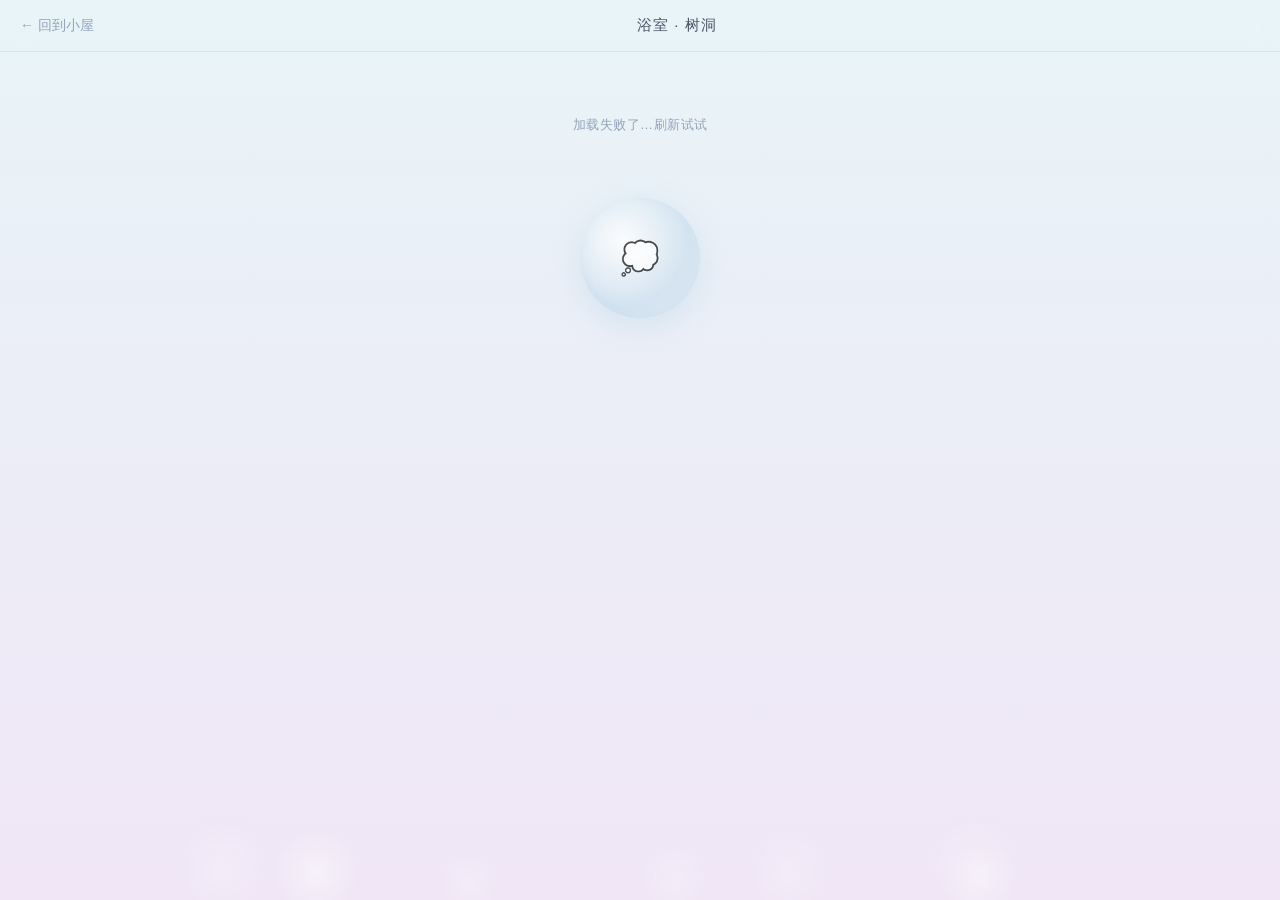
==== commit 926282d7: "feat: bathroom auto-generates daily bubble, scrollable history section" ====
--- a/bathroom.html
+++ b/bathroom.html
@@ -42,12 +42,11 @@
 .existing-reply-label { font-size: 10px; color: var(--text-sub); margin-bottom: 4px; }
 .no-msg { font-size: 13px; color: var(--text-sub); text-align: center; padding: 20px; }
 .history-section { position: relative; z-index: 1; margin-top: 32px; }
-.history-toggle { font-size: 12px; color: var(--text-sub); cursor: pointer; letter-spacing: 0.5px; padding: 8px 0; display: flex; align-items: center; gap: 6px; transition: color 0.2s; }
-.history-toggle:hover { color: var(--text-main); }
-.history-arrow { display: inline-block; transition: transform 0.3s; font-size: 10px; }
-.history-toggle.open .history-arrow { transform: rotate(90deg); }
-.history-list { display: none; flex-direction: column; gap: 12px; margin-top: 12px; }
-.history-list.open { display: flex; }
+.history-header { font-size: 12px; color: var(--text-sub); letter-spacing: 0.5px; padding: 8px 0; margin-bottom: 12px; }
+.history-scroll { max-height: 400px; overflow-y: auto; -webkit-overflow-scrolling: touch; display: flex; flex-direction: column; gap: 12px; padding-right: 4px; }
+.history-scroll::-webkit-scrollbar { width: 4px; }
+.history-scroll::-webkit-scrollbar-track { background: transparent; }
+.history-scroll::-webkit-scrollbar-thumb { background: rgba(124,181,212,0.3); border-radius: 2px; }
 .history-card { background: var(--card-bg); backdrop-filter: blur(12px); border: 1px solid var(--border); border-radius: 16px; padding: 16px 18px; box-shadow: 0 2px 12px rgba(124,181,212,0.06); }
 .history-date { font-size: 11px; color: var(--accent); margin-bottom: 8px; }
 .history-text { font-size: 13px; color: var(--text-main); line-height: 1.7; }
@@ -87,11 +86,9 @@
     </div>
     <div class="reply-sent" id="reply-sent">收到了 ♡</div>
   </div>
-  <div class="history-section">
-    <div class="history-toggle" id="history-toggle" onclick="toggleHistory()">
-      <span class="history-arrow">▶</span> 往期气泡
-    </div>
-    <div class="history-list" id="history-list"></div>
+  <div class="history-section" id="history-section" style="display:none;">
+    <div class="history-header">往期气泡</div>
+    <div class="history-scroll" id="history-scroll"></div>
   </div>
 </div>
 <audio id="isle-bg-music" loop preload="none"><source src="https://yraoaeeayaervwjjalvn.supabase.co/storage/v1/object/public/music/a-thousand-years.mp3" type="audio/mpeg"></audio>
@@ -186,13 +183,15 @@
 }
 
 function renderHistory() {
-  const list = document.getElementById('history-list');
+  const section = document.getElementById('history-section');
+  const scroll = document.getElementById('history-scroll');
   const history = allMessages.slice(1);
   if (history.length === 0) {
-    list.innerHTML = '<div class="no-msg">还没有往期气泡</div>';
+    section.style.display = 'none';
     return;
   }
-  list.innerHTML = history.map(item => {
+  section.style.display = 'block';
+  scroll.innerHTML = history.map(item => {
     const d = new Date(item.created_at);
     const dateStr = `${d.getMonth()+1}月${d.getDate()}日`;
     let replyHtml = '';
@@ -203,13 +202,6 @@
   }).join('');
 }
 
-function toggleHistory() {
-  const toggle = document.getElementById('history-toggle');
-  const list = document.getElementById('history-list');
-  toggle.classList.toggle('open');
-  list.classList.toggle('open');
-}
-
 function escapeHtml(str) {
   const div = document.createElement('div');
   div.textContent = str;
--- a/music-float.css
+++ b/music-float.css
@@ -1,34 +1,4 @@
-/* Music button in header (beside room title) */
-.isle-music-header {
-  width: 24px;
-  height: 24px;
-  border-radius: 50%;
-  border: 1.5px solid rgba(201,168,232,0.4);
-  background: rgba(255,255,255,0.6);
-  backdrop-filter: blur(8px);
-  display: flex;
-  align-items: center;
-  justify-content: center;
-  cursor: pointer;
-  transition: all 0.2s;
-  flex-shrink: 0;
-}
-.isle-music-header:active { transform: scale(0.9); }
-.isle-music-header.playing {
-  border-color: rgba(201,168,232,0.7);
-  background: rgba(201,168,232,0.12);
-}
-.isle-music-header .m-play {
-  width: 0; height: 0;
-  border-style: solid;
-  border-width: 4px 0 4px 7px;
-  border-color: transparent transparent transparent #9a8aaa;
-  margin-left: 1.5px;
-}
-.isle-music-header .m-pause { display: none; gap: 2px; }
-.isle-music-header .m-pause span {
-  width: 2px; height: 9px;
-  background: #9a8aaa; border-radius: 1px;
-}
-.isle-music-header.playing .m-play { display: none; }
-.isle-music-header.playing .m-pause { display: flex; }
+/* BGM feature disabled - hide all music UI */
+.isle-music-header { display: none !important; }
+.music-bar { display: none !important; }
+#bg-music { display: none; }
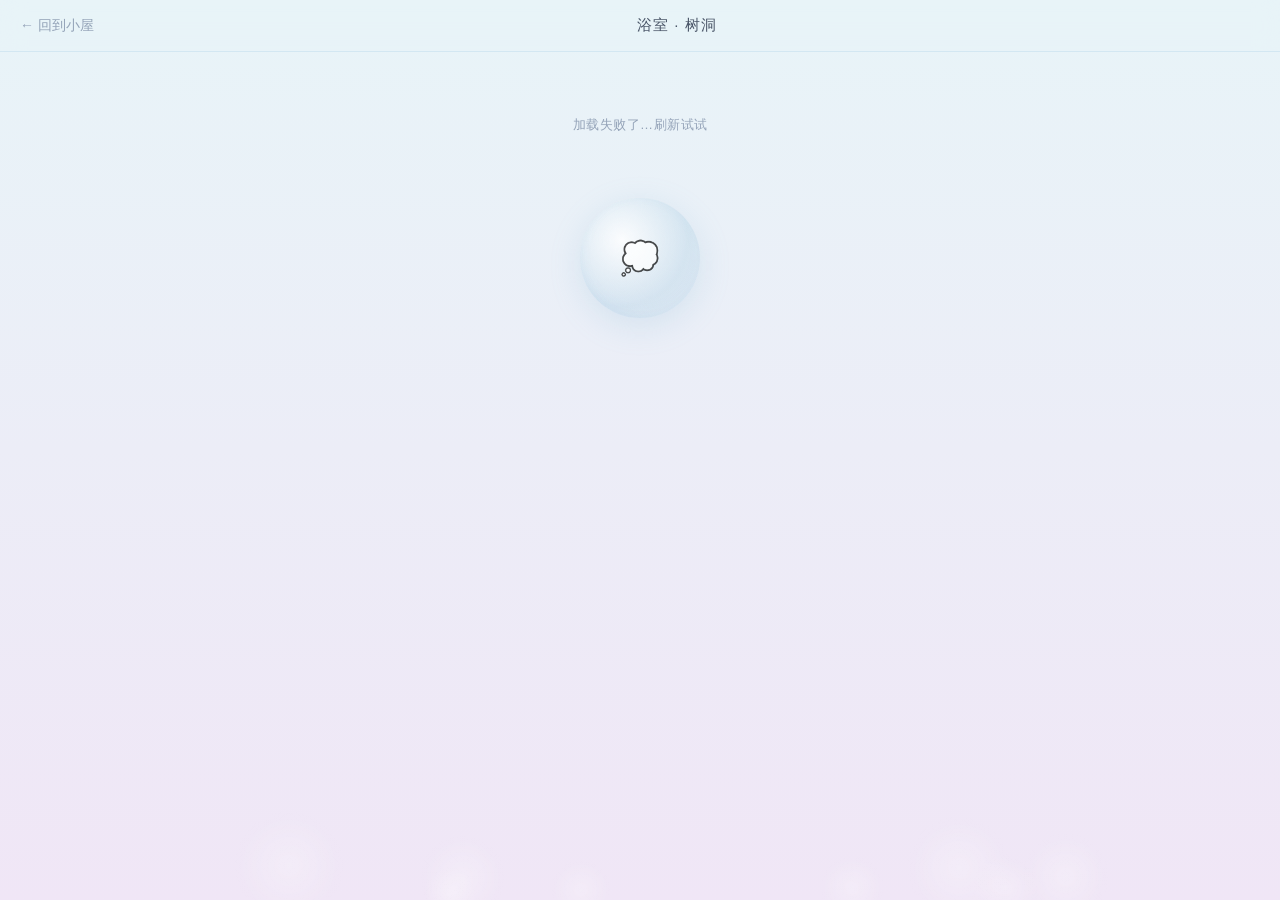
==== commit 6da6352b: "feat: report reply_bubble interaction to isle-status" ====
--- a/bathroom.html
+++ b/bathroom.html
@@ -95,9 +95,15 @@
 <script src="music-shared.js"></script>
 <script>
 const SUPABASE_URL = 'https://yraoaeeayaervwjjalvn.supabase.co';
+const STATUS_API = `${SUPABASE_URL}/functions/v1/isle-status`;
 
 let allMessages = [];
 let latestMsg = null;
+
+function reportInteract(type) {
+  if (typeof ISLE_VISITOR !== 'undefined' && ISLE_VISITOR) return;
+  try { fetch(STATUS_API, { method: 'POST', headers: { 'Content-Type': 'application/json' }, body: JSON.stringify({ action: 'interact', type: type }) }).catch(function(e) { console.error('[status report]', e); }); } catch (e) { console.error('[status report]', e); }
+}
 
 (function initSteam() {
   const steamBg = document.getElementById('steam-bg');
@@ -177,6 +183,7 @@
     document.getElementById('reply-sent').style.display = 'block';
     document.getElementById('existing-reply').style.display = 'block';
     document.getElementById('existing-reply-text').textContent = text;
+    reportInteract('reply_bubble');
   } catch (e) {
     console.error('Reply failed:', e);
   }
